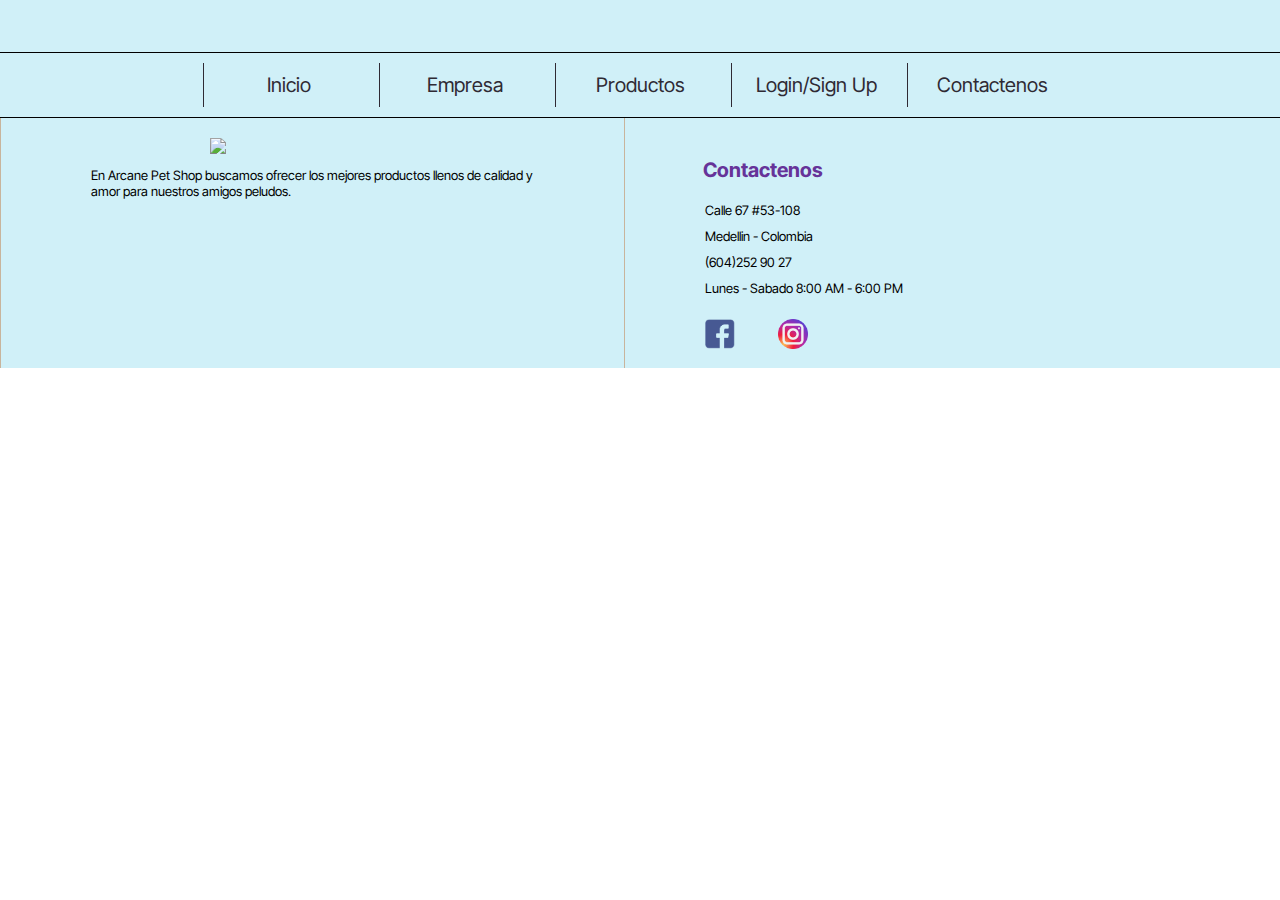
==== index.html @ 9840de9d "Merge pull request #1 from AracaneDev/branchCss" ====
<!DOCTYPE html>
<html lang="en">
  <head>
    <meta charset="UTF-8" />
    <meta http-equiv="X-UA-Compatible" content="IE=edge" />
    <meta name="viewport" content="width=device-width, initial-scale=1.0" />
    <link rel="stylesheet" href="./style/style.css" />
    <link rel="preconnect" href="https://fonts.googleapis.com" />
    <link rel="preconnect" href="https://fonts.gstatic.com" crossorigin />
    <link
      href="https://fonts.googleapis.com/css2?family=Inter+Tight:wght@700&display=swap"
      rel="stylesheet"
    />
    <title>Arcane Pet Shop</title>
  </head>
  <body>
    <header>
      <div class="huellas">
        <figure class="fig-back">
          <img src="./img/logo-removebg-preview.png" alt="" id="logo" />
        </figure>

        <nav class="nav">
          <ul>
            <li><a href="./index.html">Inicio</a></li>
            <li><a href="">Empresa</a></li>
            <li><a href="">Productos</a></li>
            <li><a href="">Login/Sign Up</a></li>
            <li><a href="">Contactenos</a></li>
          </ul>
        </nav>
      </div>
    </header>

    <footer>
      <div class="float-3">
        <img src="./img/logo-removebg-preview.png" class="img-f"/>
        <p>
          En Arcane Pet Shop buscamos ofrecer los mejores productos llenos de
          calidad y amor para nuestros amigos peludos.
        </p>
      </div>

      <div class="float-3 contact">
        <h3>Contactenos</h3>
        <ul>
            <li>Calle 67 #53-108</li>
            <li>Medellin - Colombia</li>
            <li>(604)252 90 27</li>
            <li>Lunes - Sabado 8:00 AM - 6:00 PM</li>
        </ul>
        <a href="https://web.facebook.com/?_rdc=1&_rdr"><img src="./img/facebook.png" class="img-r face"></a> 
        <a href="https://www.instagram.com/"><img src="./img/instagram.png" class="img-r insta"></a>
      </div>
    </footer>
  </body>
</html>
---- style/style.css ----
body {
    margin: 0;
}

header {
    padding-top: 20px;
    background-color: #D0F0F8;
}

.huellas {
    background-image: url("../img/PngItem_606357.png");
    background-size: 40%;
    height: 100%;
}

#logo {
    display: block;
    margin: 0px auto;
    width: 20%;
}

.nav {
    padding: 10px;
    border-top: 1px black solid;
    border-bottom: 1px black solid;
    text-align: center;
    font-size: 20px;
    font-family: 'Inter Tight', sans-serif;
}

header ul {
    list-style: none;
    display: inline;
    padding-left: 0;
}

header li {
    display: inline;
    list-style: none;
}

nav li a {
    display: inline-block;
    text-decoration: none;
    color: #2f2a34;
    padding: 10px;
    width: 150px;
    border-left: 1px #2f2a34 solid;
}

nav li a:hover {
    background-color: #e3f4f8;
    border-radius: 4px;
}

footer {
    height: 250px;
    background-color: #D0F0F8;
}

.float-3 {
    justify-content: center;
    float: left;
    width: 44%;
    height: 210px;
    padding: 20px;
    padding-left: 40px;
    border-left: 1px #c8b49c solid;
    font-family: 'Inter Tight', sans-serif;
    font-size: 13px;
}

.float-3 h3 {
    padding-left: 38px;
    font-size: 20px;
    color: rebeccapurple;
}

footer li {
    list-style: none;
    padding-bottom: 10px;
}

footer p {
    padding: 0px 50px;
}

.img-f {
    display: block;
    margin: 0px auto;
    width: 40%;
}

.img-r {
    display: inline-block;
    margin: 0px auto;
    padding-left: 40px;
}

.face {
    width: 30px
}

.insta {
    width: 30px;
}
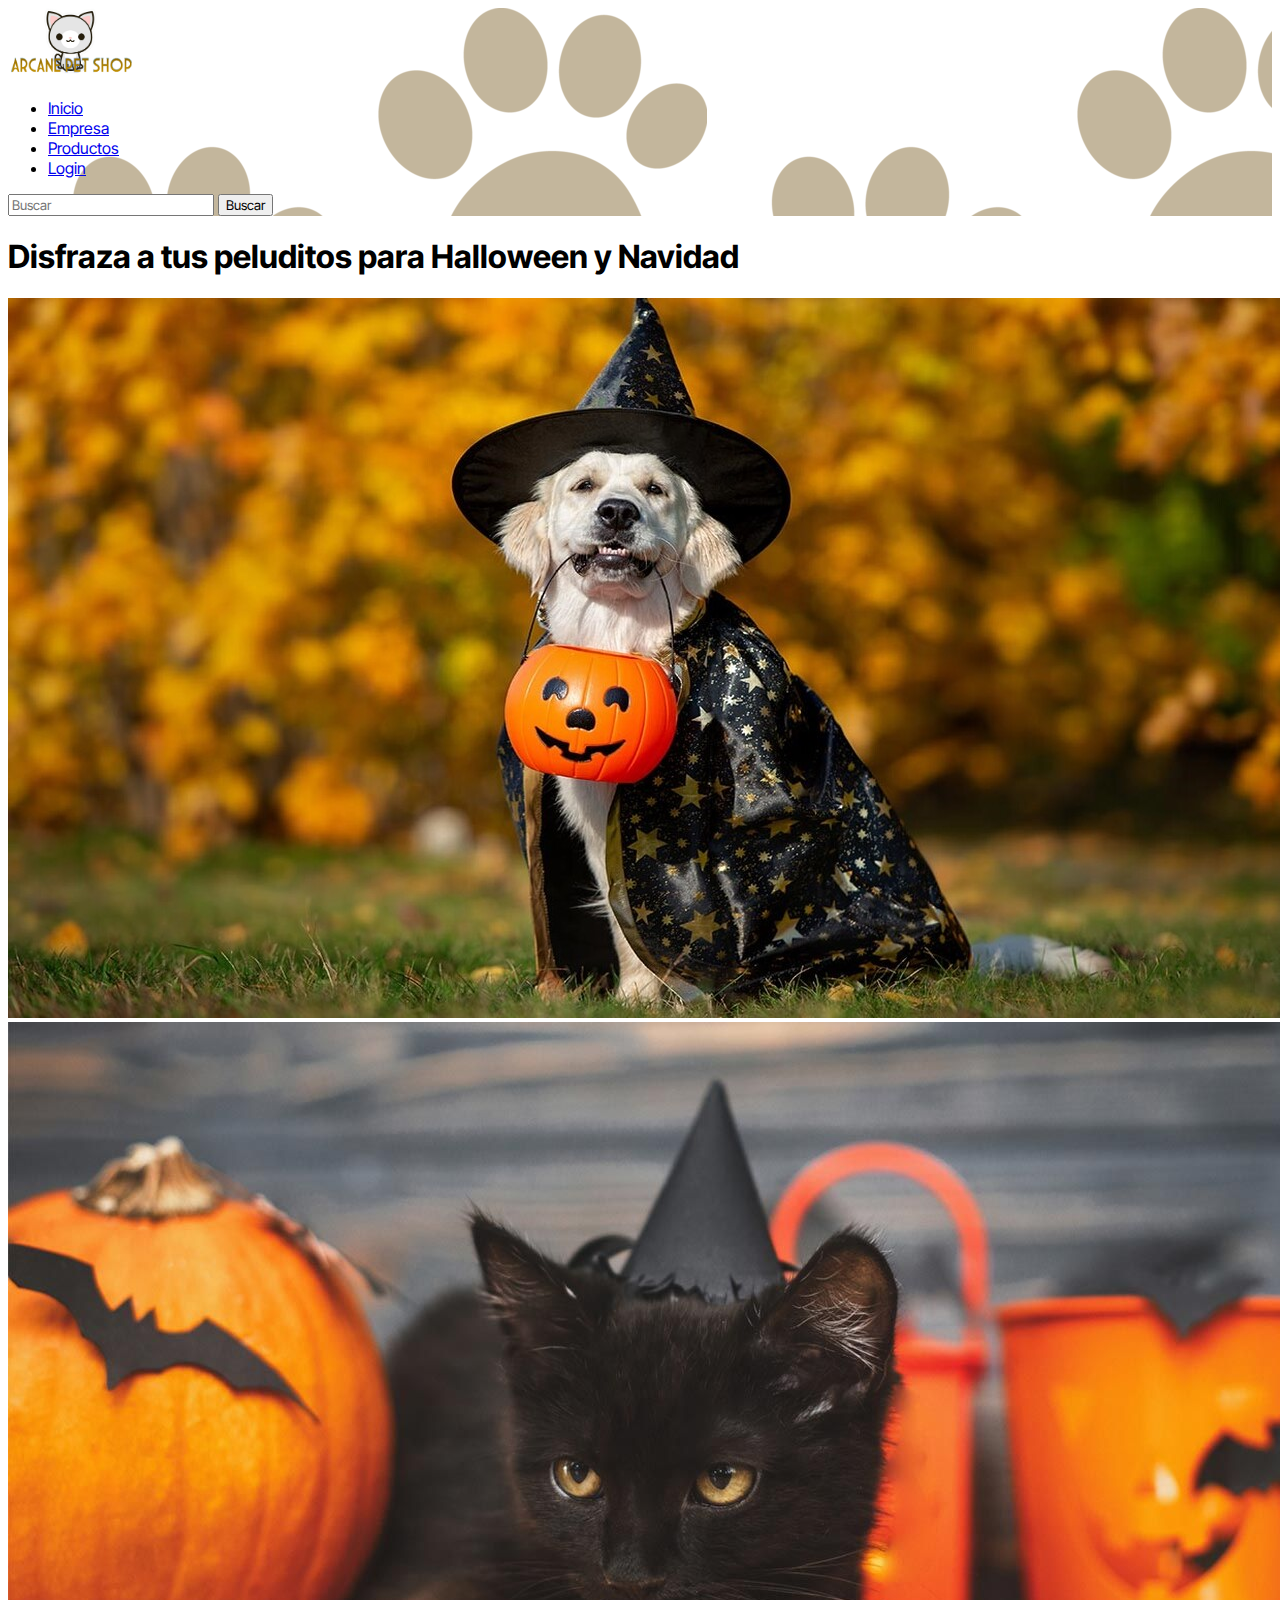
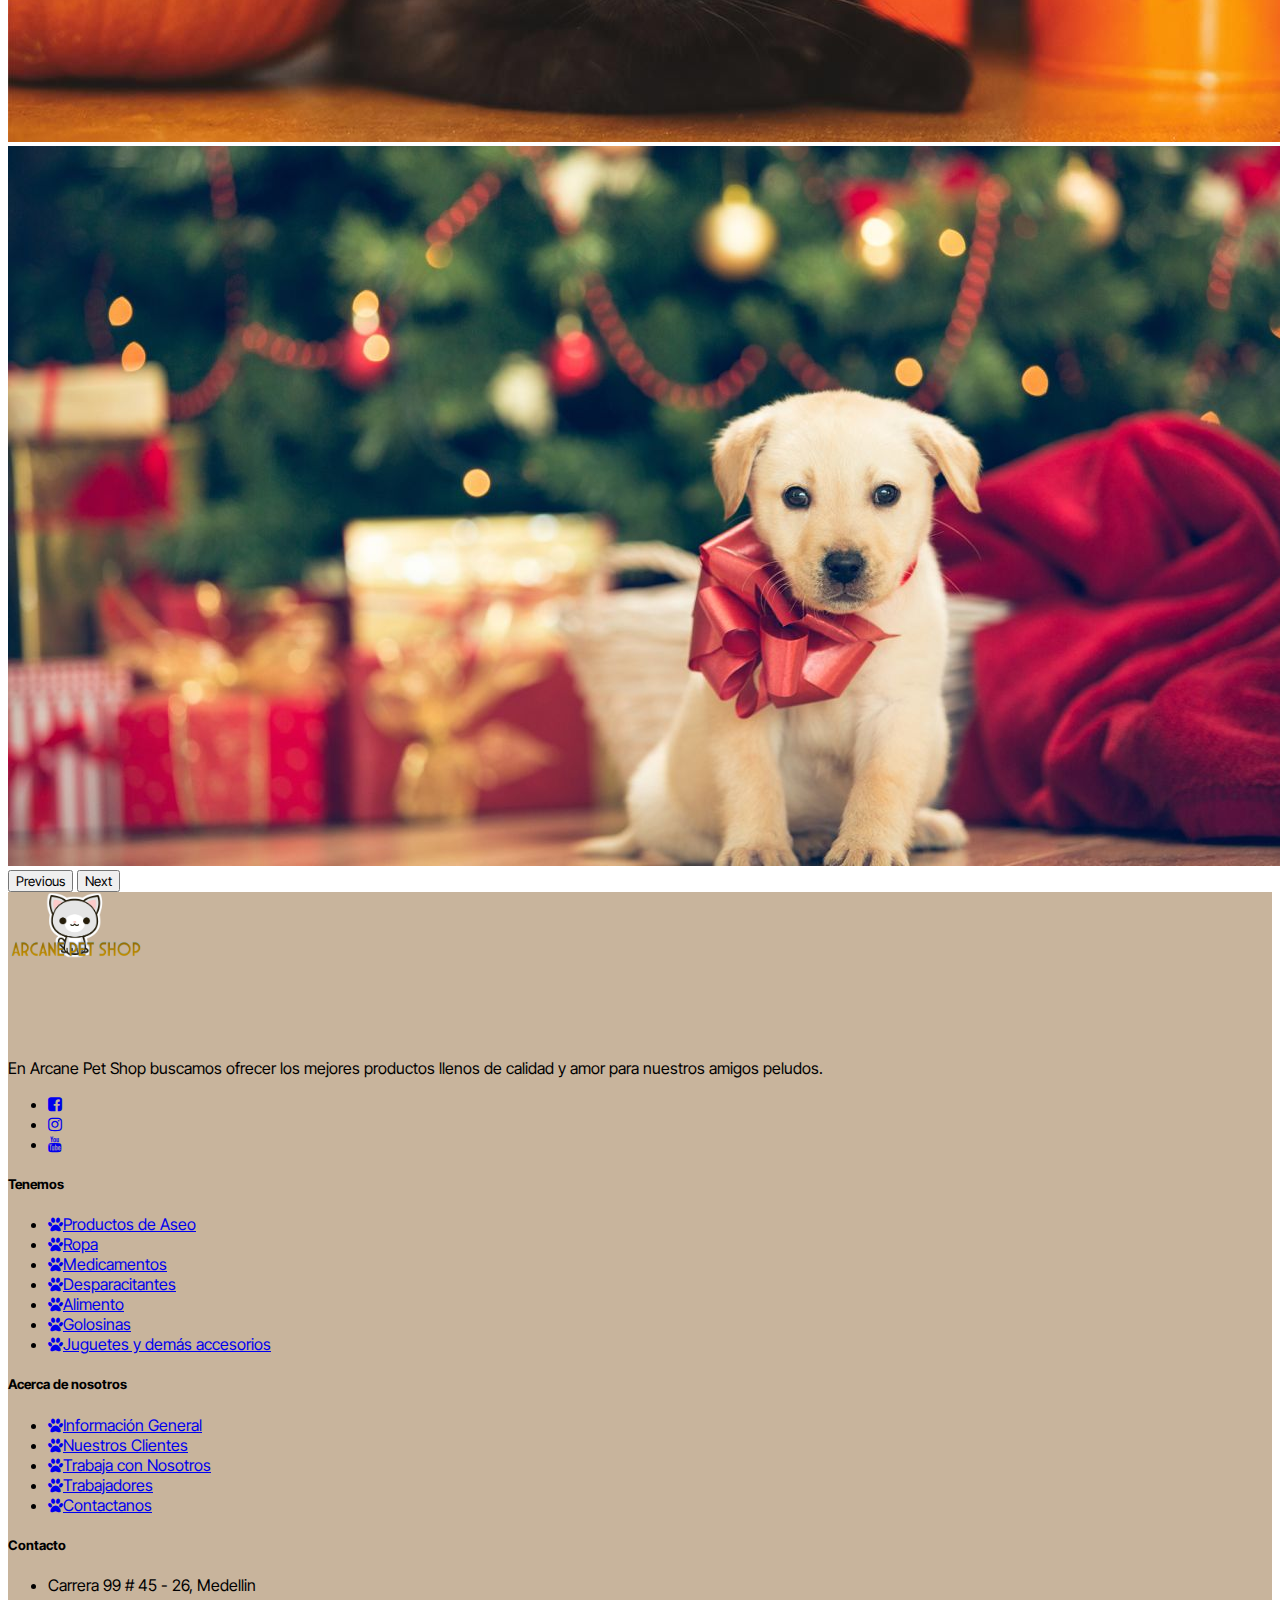
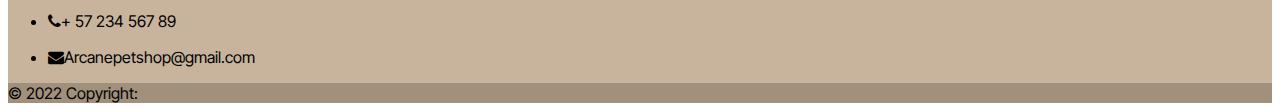
==== commit 93a2b16d: "Header y Footer con Boostrap, Página de inicio y pagina de informacion de la tienda" ====
--- a/index.html
+++ b/index.html
@@ -4,9 +4,11 @@
     <meta charset="UTF-8" />
     <meta http-equiv="X-UA-Compatible" content="IE=edge" />
     <meta name="viewport" content="width=device-width, initial-scale=1.0" />
-    <link rel="stylesheet" href="./style/style.css" />
     <link rel="preconnect" href="https://fonts.googleapis.com" />
+    <link href="https://cdn.jsdelivr.net/npm/bootstrap@5.0.2/dist/css/bootstrap.min.css" rel="stylesheet" integrity="sha384-EVSTQN3/azprG1Anm3QDgpJLIm9Nao0Yz1ztcQTwFspd3yD65VohhpuuCOmLASjC" crossorigin="anonymous">
+    <link rel="stylesheet" href="https://cdnjs.cloudflare.com/ajax/libs/font-awesome/4.7.0/css/font-awesome.min.css">
     <link rel="preconnect" href="https://fonts.gstatic.com" crossorigin />
+    <link rel="stylesheet" href="./style/estilos.css"/>
     <link
       href="https://fonts.googleapis.com/css2?family=Inter+Tight:wght@700&display=swap"
       rel="stylesheet"
@@ -14,44 +16,200 @@
     <title>Arcane Pet Shop</title>
   </head>
   <body>
+
+    <script src="https://cdn.jsdelivr.net/npm/bootstrap@5.0.2/dist/js/bootstrap.bundle.min.js" integrity="sha384-MrcW6ZMFYlzcLA8Nl+NtUVF0sA7MsXsP1UyJoMp4YLEuNSfAP+JcXn/tWtIaxVXM" crossorigin="anonymous"></script>
+
     <header>
-      <div class="huellas">
-        <figure class="fig-back">
-          <img src="./img/logo-removebg-preview.png" alt="" id="logo" />
-        </figure>
-
-        <nav class="nav">
-          <ul>
-            <li><a href="./index.html">Inicio</a></li>
-            <li><a href="">Empresa</a></li>
-            <li><a href="">Productos</a></li>
-            <li><a href="">Login/Sign Up</a></li>
-            <li><a href="">Contactenos</a></li>
-          </ul>
-        </nav>
+      <nav class="navbar navbar-expand-lg navbar-light bg-nav">
+        <div class="container">
+          <a class="navbar-brand" href="#">
+            <img src="./img/logo-removebg-preview.png" alt="" width="130" height="70">
+          </a>
+        </div>
+        <div class="container-fluid">
+          </button>
+            <ul class="navbar-nav me-auto mb-2 mb-lg-0">
+              <li class="nav-item">
+                <a class="nav-link active" aria-current="page" href="./index.html">Inicio</a>
+              </li>
+              <li class="nav-item">
+                <a class="nav-link active" href="./empresa.php">Empresa</a>
+              </li>
+              <li class="nav-item">
+                <a class="nav-link active" href="./productos.php" >Productos</a>
+              </li>
+              <li class="nav-item">
+                <a class="nav-link active" href="./admin/index.php" >Login</a>
+              </li>
+            </ul>
+            <form class="d-flex">
+              <input class="form-control me-2" type="search" placeholder="Buscar" aria-label="Search">
+              <button class="btn btn-outline-info text-dark" type="submit">Buscar</button>
+            </form>
+        </div>
+      </nav>
+    </header>
+
+    <h1 class="h1 text-center">Disfraza a tus peluditos para Halloween y Navidad</h1>
+
+    <div
+      id="carouselExampleControls"
+      class="carousel slide"
+      data-bs-ride="carousel"
+    >
+      <div class="carousel-inner">
+        <div class="carousel-item active">
+          <img
+            src="./img/portada_disfraces_halloween.jpg"
+            class="d-block w-100"
+            alt="..."
+          />
+        </div>
+        <div class="carousel-item">
+          <img src="./img/gato.jpg" class="d-block w-100" alt="..." />
+        </div>
+        <div class="carousel-item">
+          <img src="./img/navida.jpg" class="d-block w-100" alt="..." />
+        </div>
       </div>
-    </header>
-
-    <footer>
-      <div class="float-3">
-        <img src="./img/logo-removebg-preview.png" class="img-f"/>
-        <p>
-          En Arcane Pet Shop buscamos ofrecer los mejores productos llenos de
-          calidad y amor para nuestros amigos peludos.
-        </p>
-      </div>
-
-      <div class="float-3 contact">
-        <h3>Contactenos</h3>
-        <ul>
-            <li>Calle 67 #53-108</li>
-            <li>Medellin - Colombia</li>
-            <li>(604)252 90 27</li>
-            <li>Lunes - Sabado 8:00 AM - 6:00 PM</li>
-        </ul>
-        <a href="https://web.facebook.com/?_rdc=1&_rdr"><img src="./img/facebook.png" class="img-r face"></a> 
-        <a href="https://www.instagram.com/"><img src="./img/instagram.png" class="img-r insta"></a>
-      </div>
-    </footer>
+      <button
+        class="carousel-control-prev"
+        type="button"
+        data-bs-target="#carouselExampleControls"
+        data-bs-slide="prev"
+      >
+        <span class="carousel-control-prev-icon" aria-hidden="true"></span>
+        <span class="visually-hidden">Previous</span>
+      </button>
+      <button
+        class="carousel-control-next"
+        type="button"
+        data-bs-target="#carouselExampleControls"
+        data-bs-slide="next"
+      >
+        <span class="carousel-control-next-icon" aria-hidden="true"></span>
+        <span class="visually-hidden">Next</span>
+      </button>
+    </div>
+
+      <footer class="bg-beige text-center text-lg-start text-dark">
+        <!-- Grid container -->
+        <div class="container p-4">
+          <!--Grid row-->
+          <div class="row my-4">
+            <!--Grid column-->
+            <div class="col-lg-3 col-md-6 mb-4 mb-md-0">
+    
+              <div class="rounded-circle bg-white shadow-1-strong d-flex align-items-center justify-content-center mb-4 mx-auto" style="width: 150px; height: 150px;">
+                <img src="./img/logo-removebg-preview.png" height="70" alt=""
+                     loading="lazy" />
+              </div>
+    
+              <p class="text-center">En Arcane Pet Shop buscamos ofrecer los mejores productos llenos de
+                calidad y amor para nuestros amigos peludos.</p>
+    
+              <ul class="list-unstyled d-flex flex-row justify-content-center">
+                <li>
+                  <a class="text-dark px-2" href="#!">
+                    <i class="fa fa-facebook-square"></i>
+                  </a>
+                </li>
+                <li>
+                  <a class="text-dark px-2" href="#!">
+                    <i class="fa fa-instagram"></i>
+                  </a>
+                </li>
+                <li>
+                  <a class="text-dark ps-2" href="#!">
+                    <i class="fa fa-youtube"></i>
+                  </a>
+                </li>
+              </ul>
+    
+            </div>
+            <!--Grid column-->
+    
+            <!--Grid column-->
+            <div class="col-lg-3 col-md-6 mb-4 mb-md-0">
+              <h5 class="text-uppercase mb-4">Tenemos</h5>
+    
+              <ul class="list-unstyled">
+                <li class="mb-2">
+                  <a href="#!" class="text-dark"><i class="fa fa-paw pe-3"></i>Productos de Aseo</a>
+                </li>
+                <li class="mb-2">
+                  <a href="#!" class="text-dark"><i class="fa fa-paw pe-3"></i>Ropa</a>
+                </li>
+                <li class="mb-2">
+                  <a href="#!" class="text-dark"><i class="fa fa-paw pe-3"></i>Medicamentos</a>
+                </li>
+                <li class="mb-2">
+                  <a href="#!" class="text-dark"><i class="fa fa-paw pe-3"></i>Desparacitantes</a>
+                </li>
+                <li class="mb-2">
+                  <a href="#!" class="text-dark"><i class="fa fa-paw pe-3"></i>Alimento</a>
+                </li>
+                <li class="mb-2">
+                  <a href="#!" class="text-dark"><i class="fa fa-paw pe-3"></i>Golosinas</a>
+                </li>
+                <li class="mb-2">
+                  <a href="#!" class="text-dark"><i class="fa fa-paw pe-3"></i>Juguetes y demás accesorios</a>
+                </li>
+              </ul>
+            </div>
+            <!--Grid column-->
+    
+            <!--Grid column-->
+            <div class="col-lg-3 col-md-6 mb-4 mb-md-0">
+              <h5 class="text-uppercase mb-4">Acerca de nosotros</h5>
+    
+              <ul class="list-unstyled">
+                <li class="mb-2">
+                  <a href="./empresa.php" class="text-dark"><i class="fa fa-paw pe-3"></i>Información General</a>
+                </li>
+                <li class="mb-2">
+                  <a href="#!" class="text-dark"><i class="fa fa-paw pe-3"></i>Nuestros Clientes</a>
+                </li>
+                <li class="mb-2">
+                  <a href="#!" class="text-dark"><i class="fa fa-paw pe-3"></i>Trabaja con Nosotros</a>
+                </li>
+                <li class="mb-2">
+                  <a href="#!" class="text-dark"><i class="fa fa-paw pe-3"></i>Trabajadores</a>
+                </li>
+                <li class="mb-2">
+                  <a href="#!" class="text-dark"><i class="fa fa-paw pe-3"></i>Contactanos</a>
+                </li>
+              </ul>
+            </div>
+            <!--Grid column-->
+    
+            <!--Grid column-->
+            <div class="col-lg-3 col-md-6 mb-4 mb-md-0">
+              <h5 class="text-uppercase mb-4">Contacto</h5>
+    
+              <ul class="list-unstyled">
+                <li>
+                  <p><i class="fa fa-map-marker-alt pe-2"></i>Carrera 99 # 45 - 26, Medellin</p>
+                </li>
+                <li>
+                  <p><i class="fa fa-phone pe-2"></i>+ 57 234 567 89</p>
+                </li>
+                <li>
+                  <p><i class="fa fa-envelope pe-2 mb-0"></i>Arcanepetshop@gmail.com</p>
+                </li>
+              </ul>
+            </div>
+            <!--Grid column-->
+          </div>
+          <!--Grid row-->
+        </div>
+        <!-- Grid container -->
+    
+        <!-- Copyright -->
+        <div class="text-center p-3" style="background-color: rgba(0, 0, 0, 0.2)">
+          © 2022 Copyright:
+        </div>
+        <!-- Copyright -->
+      </footer>
   </body>
 </html>
--- a/style/estilos.css
+++ b/style/estilos.css
@@ -0,0 +1,48 @@
+* {
+  font-family: "Inter Tight", sans-serif;
+}
+
+.bg-nav {
+  background-image: url("../img/PngItem_6063572.png");
+  background-repeat:repeat-x;
+}
+
+.justify {
+    text-align: justify;
+}
+
+u {
+  color: rgb(177, 128, 223);
+}
+
+.px-9 {
+  padding-left: 20%;
+  padding-right: 20%
+}
+
+.col-md-6 {
+    display: block;
+    margin-left: auto;
+    margin-right: auto;
+}
+
+.tam {
+    width: 30% !important;
+}
+
+.mision {
+    padding: 5px 10px;
+    background-color: rgb(177, 128, 223);
+    text-align: center;
+}
+
+.vision {
+    padding: 5px 10px;
+    text-align: center;
+    background-color: rgb(223, 128, 199);
+}
+
+.bg-beige {
+    background-color: #c8b49c;
+}
+
